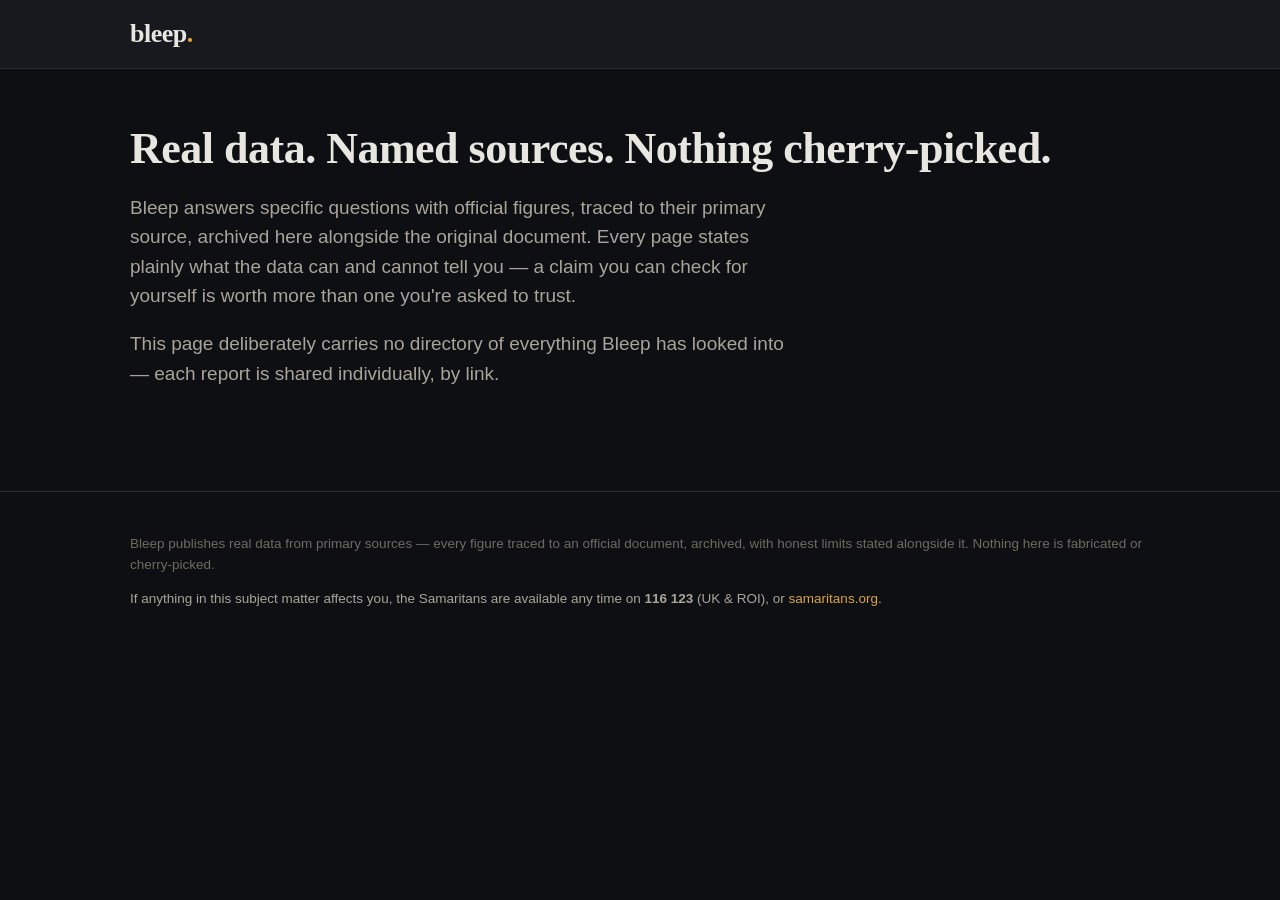
==== index.html @ f47a6a74 "publish: rebuild from bleep manifest" ====
<!doctype html>
<html lang="en-GB">
<head>
  <meta charset="utf-8">
  <meta name="viewport" content="width=device-width, initial-scale=1">
  <title>Bleep</title>
  <meta name="description" content="Bleep — real data from primary sources, presented so you can check it yourself.">
  <link rel="stylesheet" href="/static/bleep.css">
  <link rel="icon" href="data:image/svg+xml,<svg xmlns='http://www.w3.org/2000/svg' viewBox='0 0 100 100'><text y='.9em' font-size='90'>◼</text></svg>">
</head>
<body>
  <header class="masthead">
    <div class="wrap masthead-inner">
      <a class="brand" href="/">bleep<span class="brand-dot">.</span></a>
    </div>
  </header>
  <main class="wrap">
    
<section class="hero">
  <h1>Real data. Named sources. Nothing cherry-picked.</h1>
  <p class="lede">Bleep answers specific questions with official figures, traced to their primary
  source, archived here alongside the original document. Every page states plainly what the data
  can and cannot tell you — a claim you can check for yourself is worth more than one you're asked
  to trust.</p>
  <p class="lede">This page deliberately carries no directory of everything Bleep has looked into —
  each report is shared individually, by link.</p>
</section>

  </main>
  <footer class="site-footer">
    <div class="wrap">
      <p>Bleep publishes real data from primary sources — every figure traced to an official
      document, archived, with honest limits stated alongside it. Nothing here is fabricated
      or cherry-picked.</p>
      <p class="support-line">If anything in this subject matter affects you, the Samaritans are
      available any time on <strong>116 123</strong> (UK &amp; ROI), or
      <a href="https://www.samaritans.org">samaritans.org</a>.</p>
    </div>
  </footer>
</body>
</html>
---- static/bleep.css ----
/* Bleep — dignified editorial dark. System font stacks only (self-contained). */
:root {
  --bg: #0e0f12;
  --panel: #17191e;
  --panel-2: #1d2026;
  --ink: #e8e6e1;
  --ink-dim: #a9a49b;
  --ink-faint: #6f6a62;
  --line: #2a2d34;
  --accent: #d9a441;
  --defence: #4caf7d;
  --neutral: #8a8578;
  --critical: #d1544a;
  --corrected: #5b8dd9;
  --serif: "Iowan Old Style", "Palatino Linotype", Palatino, Georgia, serif;
  --sans: -apple-system, "Segoe UI", Roboto, "Helvetica Neue", Arial, sans-serif;
}
* { box-sizing: border-box; }
body {
  margin: 0; background: var(--bg); color: var(--ink);
  font-family: var(--sans); font-size: 16px; line-height: 1.55;
}
.wrap { max-width: 1060px; margin: 0 auto; padding: 0 20px; }
a { color: var(--accent); text-decoration: none; }
a:hover { text-decoration: underline; }

.masthead { border-bottom: 1px solid var(--line); background: var(--panel); }
.masthead-inner { display: flex; align-items: baseline; gap: 28px; padding: 14px 20px; }
.brand { font-family: var(--serif); font-size: 26px; font-weight: 700; color: var(--ink); letter-spacing: -0.5px; }
.brand:hover { text-decoration: none; }
.brand-dot { color: var(--accent); }
.nav { display: flex; gap: 18px; }
.nav a { color: var(--ink-dim); font-size: 14px; text-transform: uppercase; letter-spacing: 0.08em; }
.nav a:hover { color: var(--ink); text-decoration: none; }

.hero { padding: 56px 0 24px; }
.hero h1, #subject-head h1 { font-family: var(--serif); font-size: 44px; line-height: 1.1; margin: 0 0 16px; letter-spacing: -0.5px; }
.lede { font-size: 19px; color: var(--ink-dim); max-width: 62ch; }
.loading { color: var(--ink-faint); padding: 40px 0; }

#subject-head { padding: 48px 0 8px; }
#subject-head .tagline { font-size: 20px; color: var(--ink-dim); margin: 0 0 12px; }
#subject-head .summary { color: var(--ink-dim); max-width: 68ch; }
.header-note {
  border-left: 3px solid var(--accent); background: var(--panel);
  padding: 14px 18px; margin: 22px 0 8px; color: var(--ink-dim);
  font-family: var(--serif); font-style: italic; max-width: 68ch;
}

.stats-row { display: flex; flex-wrap: wrap; gap: 10px; padding: 20px 0 8px; }
.stat-chip {
  background: var(--panel); border: 1px solid var(--line); border-radius: 999px;
  padding: 6px 14px; font-size: 13.5px; color: var(--ink-dim);
}
.stat-chip strong { color: var(--ink); font-size: 15px; margin-right: 2px; }
.stat-chip.defence strong { color: var(--defence); }
.stat-chip.critical strong { color: var(--critical); }
.stat-chip.corrected strong { color: var(--corrected); }
.stat-chip.race strong { color: var(--accent); }

.histogram { padding: 18px 0 6px; }
.histogram h3 { font-family: var(--serif); font-weight: 600; color: var(--ink-dim); font-size: 15px; text-transform: uppercase; letter-spacing: 0.1em; margin: 0 0 8px; }
.histo { width: 100%; height: 90px; display: block; }
.histo rect { fill: var(--accent); opacity: 0.85; }
.histo-axis { display: flex; justify-content: space-between; color: var(--ink-faint); font-size: 12px; margin-top: 4px; }

.filters { display: flex; flex-wrap: wrap; gap: 10px; padding: 22px 0; border-bottom: 1px solid var(--line); margin-bottom: 8px; }
.filters select, .filters input {
  background: var(--panel-2); color: var(--ink); border: 1px solid var(--line);
  border-radius: 6px; padding: 8px 10px; font-size: 14px; font-family: var(--sans);
}
.filters input { min-width: 220px; }

.phase-group h2 {
  font-family: var(--serif); font-size: 26px; margin: 42px 0 16px; letter-spacing: -0.3px;
  border-bottom: 1px solid var(--line); padding-bottom: 8px;
}
.phase-count { color: var(--ink-faint); font-size: 15px; font-family: var(--sans); margin-left: 8px; }

.card {
  display: grid; grid-template-columns: 220px 1fr; gap: 18px;
  background: var(--panel); border: 1px solid var(--line); border-left-width: 3px;
  border-radius: 8px; padding: 16px; margin-bottom: 14px;
}
.card.stance-defence { border-left-color: var(--defence); }
.card.stance-neutral { border-left-color: var(--neutral); }
.card.stance-critical { border-left-color: var(--critical); }
.shot-thumb { border: 1px solid var(--line); border-radius: 6px; overflow: hidden; padding: 0; cursor: zoom-in; background: var(--panel-2); display: block; width: 100%; }
.shot-thumb img { width: 100%; height: 130px; object-fit: cover; object-position: top; display: block; }
.shot-none { display: flex; align-items: center; justify-content: center; height: 130px; color: var(--ink-faint); font-size: 12.5px; text-align: center; border: 1px dashed var(--line); border-radius: 6px; padding: 8px; }
.card-meta { color: var(--ink-faint); font-size: 13px; margin-bottom: 6px; }
.outlet { color: var(--ink-dim); font-weight: 600; }
.card h3 { font-family: var(--serif); font-size: 20px; line-height: 1.25; margin: 2px 0 8px; }
.card h3 a { color: var(--ink); }
.card h3 a:hover { color: var(--accent); }
.card-summary { color: var(--ink-dim); font-size: 14.5px; margin: 0 0 10px; }
.chips { display: flex; flex-wrap: wrap; gap: 6px; margin-bottom: 8px; }
.stance-chip, .theme-chip, .type-chip, .correction-badge {
  font-size: 11.5px; text-transform: uppercase; letter-spacing: 0.06em;
  border-radius: 4px; padding: 3px 8px; font-weight: 600;
}
.stance-chip.s-defence { background: rgba(76,175,125,.14); color: var(--defence); }
.stance-chip.s-neutral { background: rgba(138,133,120,.16); color: var(--neutral); }
.stance-chip.s-critical { background: rgba(209,84,74,.14); color: var(--critical); }
.theme-chip { background: rgba(217,164,65,.12); color: var(--accent); }
.type-chip { background: var(--panel-2); color: var(--ink-faint); text-transform: none; letter-spacing: 0; }
.correction-badge { background: rgba(91,141,217,.14); color: var(--corrected); text-transform: none; }
.stance-reason { color: var(--ink-faint); font-size: 13px; font-style: italic; margin: 4px 0 0; }

.claims { margin-top: 10px; border-top: 1px solid var(--line); padding-top: 10px; }
.claims summary { cursor: pointer; color: var(--accent); font-size: 14px; }
.claims ul { list-style: none; margin: 10px 0 0; padding: 0; }
.claim { display: grid; grid-template-columns: 96px 1fr; gap: 4px 10px; padding: 8px 0; border-top: 1px dotted var(--line); font-size: 14px; }
.claim-text { color: var(--ink); }
.claim-evidence { grid-column: 2; color: var(--ink-faint); font-size: 13px; }
.verdict-chip { font-size: 11px; font-weight: 700; text-transform: uppercase; letter-spacing: .05em; border-radius: 4px; padding: 2px 7px; height: fit-content; text-align: center; }
.v-accurate { background: rgba(76,175,125,.14); color: var(--defence); }
.v-disputed { background: rgba(217,164,65,.14); color: var(--accent); }
.v-corrected { background: rgba(91,141,217,.14); color: var(--corrected); }
.v-misleading { background: rgba(209,84,74,.16); color: var(--critical); }
.v-unverified { background: rgba(138,133,120,.16); color: var(--neutral); }
.verdict-summary { color: var(--ink-dim); font-size: 13.5px; margin-top: 10px; }

.shot-modal { position: fixed; inset: 0; background: rgba(0,0,0,.85); display: flex; align-items: center; justify-content: center; z-index: 50; }
/* The author `display: flex` above beats the UA's [hidden]{display:none}, so
   without this rule setting modal.hidden=true never hides it (the close
   button, backdrop click and Escape all looked "dead" on the live site). */
.shot-modal[hidden] { display: none; }
.shot-modal-inner { max-width: 92vw; max-height: 92vh; position: relative; }
.shot-modal img { max-width: 92vw; max-height: 84vh; border-radius: 6px; }
.shot-actions { text-align: right; margin-top: 6px; }
.shot-actions a { color: var(--ink-dim); font-size: 13px; }
.shot-close { position: absolute; top: -14px; right: -14px; background: var(--panel); color: var(--ink); border: 1px solid var(--line); border-radius: 50%; width: 34px; height: 34px; font-size: 20px; cursor: pointer; }

.subject-grid { display: grid; grid-template-columns: repeat(auto-fill, minmax(300px, 1fr)); gap: 16px; padding-bottom: 40px; }
.subject-card { display: block; background: var(--panel); border: 1px solid var(--line); border-radius: 10px; padding: 22px; color: var(--ink); }
.subject-card:hover { border-color: var(--accent); text-decoration: none; }
.subject-card h2 { font-family: var(--serif); margin: 6px 0 8px; font-size: 24px; }
.subject-card p { color: var(--ink-dim); font-size: 14.5px; margin: 0 0 12px; }
.subject-kind { font-size: 11px; text-transform: uppercase; letter-spacing: .1em; color: var(--ink-faint); }
.subject-card.primary-archive { border-left: 3px solid var(--accent); }
.subject-count { color: var(--accent); font-size: 13.5px; font-weight: 600; }

.table-scroll { overflow-x: auto; padding-bottom: 30px; }
table.compare { border-collapse: collapse; width: 100%; font-size: 14px; }
table.compare th, table.compare td { text-align: left; padding: 10px 12px; border-bottom: 1px solid var(--line); vertical-align: top; }
table.compare thead th { color: var(--ink-faint); font-size: 12px; text-transform: uppercase; letter-spacing: .07em; }
table.compare td.num { font-variant-numeric: tabular-nums; white-space: nowrap; }
table.compare .pct { color: var(--ink-faint); font-size: 12px; }
table.compare .role { display: block; color: var(--ink-faint); font-size: 12px; font-weight: 400; }
tr.row-primary th, tr.row-primary td { background: rgba(217,164,65,.06); }
.compare-notes { border-top: 1px solid var(--line); padding: 20px 0 40px; color: var(--ink-dim); }
.compare-notes h2 { font-family: var(--serif); color: var(--ink); }
.compare-notes li { margin-bottom: 8px; max-width: 72ch; }

.method { max-width: 74ch; padding-bottom: 40px; }
.method h2 { font-family: var(--serif); margin-top: 36px; }
.method p, .method li { color: var(--ink-dim); }
.method strong { color: var(--ink); }

.site-footer { border-top: 1px solid var(--line); margin-top: 60px; padding: 28px 0 40px; color: var(--ink-faint); font-size: 13.5px; }
.support-line { color: var(--ink-dim); }

/* Briefings */
.briefing-hero { padding-bottom: 8px; }
.briefing-updated { color: var(--ink-faint); font-size: 13px; margin-top: -4px; }

.copy-btn {
  background: var(--panel-2); color: var(--ink-dim); border: 1px solid var(--line);
  border-radius: 6px; padding: 4px 10px; font-size: 12.5px; font-family: var(--sans);
  cursor: pointer; white-space: nowrap;
}
.copy-btn:hover { color: var(--ink); border-color: var(--accent); }
.copy-btn.copied { color: var(--defence); border-color: var(--defence); }

.comment-box {
  background: var(--panel); border: 1px solid var(--line); border-left: 3px solid var(--accent);
  border-radius: 8px; padding: 20px 22px; margin: 28px 0;
}
.comment-box h2 { font-family: var(--serif); font-size: 19px; margin: 0 0 10px; }
.comment-box p { color: var(--ink-dim); max-width: 74ch; }
.comment-box-actions { display: flex; flex-wrap: wrap; align-items: center; gap: 10px 16px; margin-top: 10px; }
.comment-box .page-link { color: var(--ink-faint); font-size: 13px; display: flex; align-items: center; gap: 8px; }

.briefing-sources { padding: 20px 0; }
.briefing-sources > h2 { font-family: var(--serif); font-size: 26px; margin: 0 0 20px; border-bottom: 1px solid var(--line); padding-bottom: 10px; }
.source-card {
  background: var(--panel); border: 1px solid var(--line); border-radius: 10px;
  padding: 22px 24px; margin-bottom: 22px;
}
.source-card h3 { font-family: var(--serif); font-size: 21px; margin: 0 0 4px; }
.source-meta { color: var(--ink-faint); font-size: 13px; margin: 0 0 12px; }
.source-contains { color: var(--ink-dim); max-width: 78ch; }

.key-figures { display: flex; flex-direction: column; gap: 10px; margin: 16px 0; }
.key-figure {
  background: var(--panel-2); border: 1px solid var(--line); border-radius: 8px;
  padding: 12px 14px; display: flex; flex-wrap: wrap; align-items: baseline; gap: 4px 10px;
}
.kf-figure { margin: 0; flex: 1 1 auto; min-width: 220px; }
.kf-caveat { margin: 2px 0 0; color: var(--ink-dim); font-size: 13.5px; font-style: italic; flex-basis: 100%; }
.kf-ref { margin: 2px 0 0; color: var(--ink-faint); font-size: 12px; flex-basis: 100%; }
.key-figure .copy-btn { margin-left: auto; }

.source-limits-context {
  border-left: 3px solid var(--corrected); background: rgba(91,141,217,.06);
  padding: 12px 16px; margin: 14px 0; border-radius: 0 6px 6px 0;
}
.source-limits-context p { margin: 0; color: var(--ink-dim); max-width: 78ch; }

.source-links { margin-top: 14px; display: flex; flex-direction: column; gap: 6px; }
.source-links p { margin: 0; display: flex; align-items: center; gap: 10px; font-size: 14px; }

.source-shots { margin-top: 12px; }
.source-shots summary { cursor: pointer; color: var(--accent); font-size: 13.5px; }
.shot-link { display: inline-block; margin: 10px 10px 0 0; border: 1px solid var(--line); border-radius: 6px; overflow: hidden; }
.shot-link img { display: block; width: 220px; height: auto; }

.briefing-limits { padding: 12px 0 40px; max-width: 78ch; }
.briefing-limits h2 { font-family: var(--serif); font-size: 24px; }
.briefing-limits li { color: var(--ink-dim); margin-bottom: 12px; }

/* Charts (inline SVG, generated server-side from briefing JSON) */
.chart {
  background: var(--panel-2); border: 1px solid var(--line); border-radius: 8px;
  padding: 16px 18px; margin: 16px 0; max-width: 100%;
}
.chart-title { font-family: var(--serif); font-weight: 600; font-size: 15px; color: var(--ink); margin-bottom: 10px; }
.chart-svg-wrap { overflow-x: auto; }
.chart-svg { width: 100%; height: auto; display: block; }
.chart-svg-ranked { min-width: 480px; }
.chart-track { fill: var(--line); }
.chart-label { fill: var(--ink); font-size: 12px; font-family: var(--sans); }
.chart-axis { fill: var(--ink-faint); font-size: 11px; font-family: var(--sans); font-variant-numeric: tabular-nums; }
.chart-gridline { stroke: var(--line); stroke-width: 1; }
.chart-line { fill: none; stroke-width: 2; }
.chart-dot { stroke: var(--panel-2); stroke-width: 2; }
.chart-legend { display: flex; flex-wrap: wrap; gap: 8px 16px; margin-top: 10px; font-size: 12.5px; color: var(--ink-dim); }
.chart-legend-item { display: inline-flex; align-items: center; gap: 6px; }
.chart-swatch { width: 10px; height: 10px; border-radius: 2px; display: inline-block; }
.chart-foot { display: flex; flex-wrap: wrap; align-items: baseline; gap: 6px 14px; margin-top: 12px; }
.chart-source { color: var(--ink-faint); font-size: 12px; margin: 0; flex: 1 1 auto; }
.chart-note { color: var(--ink-dim); font-size: 12.5px; margin: 0; flex-basis: 100%; }
.chart-table { margin-top: 10px; }
.chart-table summary { cursor: pointer; color: var(--accent); font-size: 12.5px; }
.chart-table table { width: 100%; border-collapse: collapse; margin-top: 8px; font-size: 12.5px; }
.chart-table th, .chart-table td { text-align: left; padding: 5px 8px; border-bottom: 1px solid var(--line); font-variant-numeric: tabular-nums; }
.chart-table th { color: var(--ink-faint); font-weight: 600; }

@media (max-width: 720px) {
  .card { grid-template-columns: 1fr; }
  .shot-thumb img { height: 180px; }
  .hero h1, #subject-head h1 { font-size: 32px; }
  .nav { flex-wrap: wrap; }
}
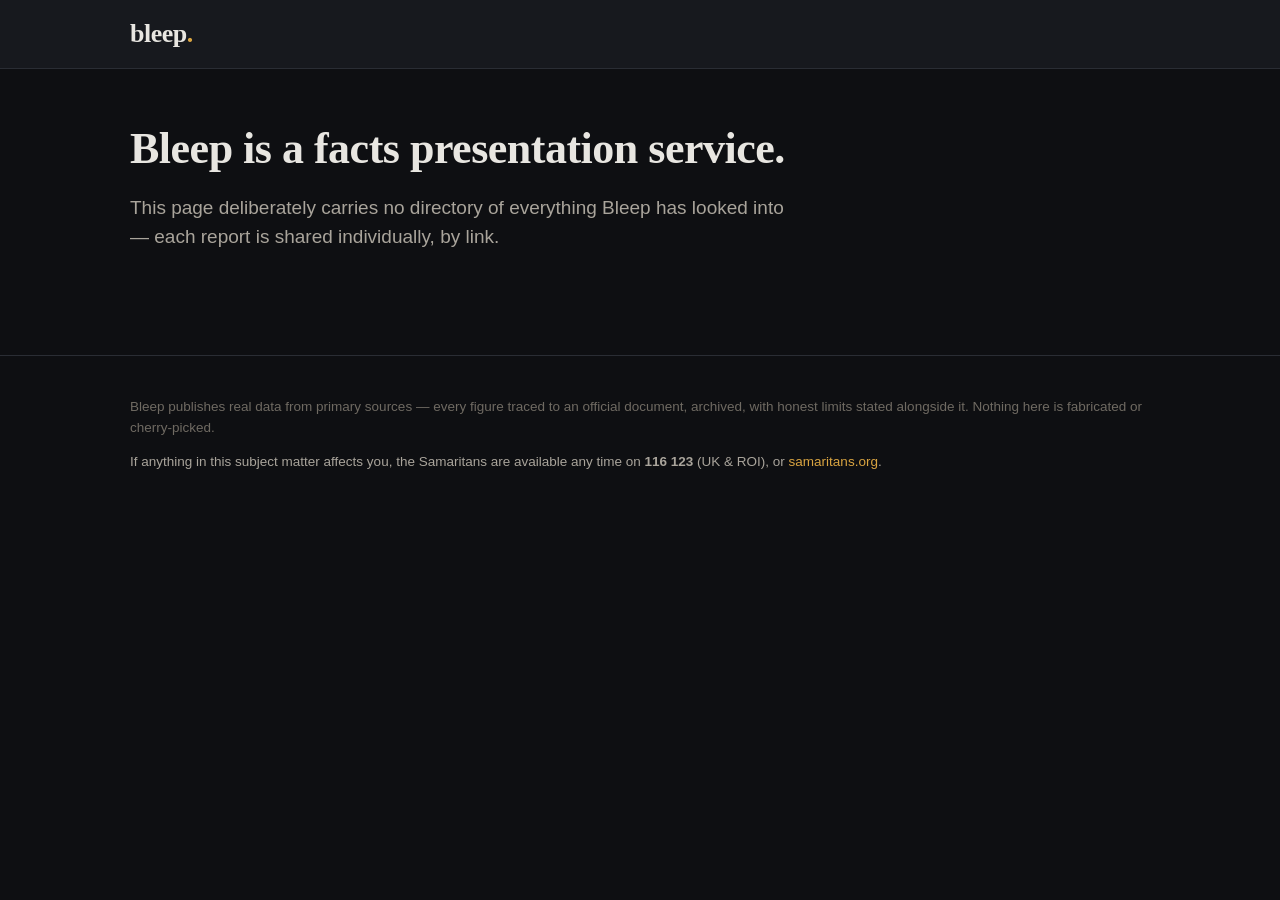
==== commit 43acd930: "publish: rebuild from bleep manifest" ====
--- a/index.html
+++ b/index.html
@@ -4,7 +4,7 @@
   <meta charset="utf-8">
   <meta name="viewport" content="width=device-width, initial-scale=1">
   <title>Bleep</title>
-  <meta name="description" content="Bleep — real data from primary sources, presented so you can check it yourself.">
+  <meta name="description" content="Bleep is a facts presentation service.">
   <link rel="stylesheet" href="/static/bleep.css">
   <link rel="icon" href="data:image/svg+xml,<svg xmlns='http://www.w3.org/2000/svg' viewBox='0 0 100 100'><text y='.9em' font-size='90'>◼</text></svg>">
 </head>
@@ -17,11 +17,7 @@
   <main class="wrap">
     
 <section class="hero">
-  <h1>Real data. Named sources. Nothing cherry-picked.</h1>
-  <p class="lede">Bleep answers specific questions with official figures, traced to their primary
-  source, archived here alongside the original document. Every page states plainly what the data
-  can and cannot tell you — a claim you can check for yourself is worth more than one you're asked
-  to trust.</p>
+  <h1>Bleep is a facts presentation service.</h1>
   <p class="lede">This page deliberately carries no directory of everything Bleep has looked into —
   each report is shared individually, by link.</p>
 </section>
